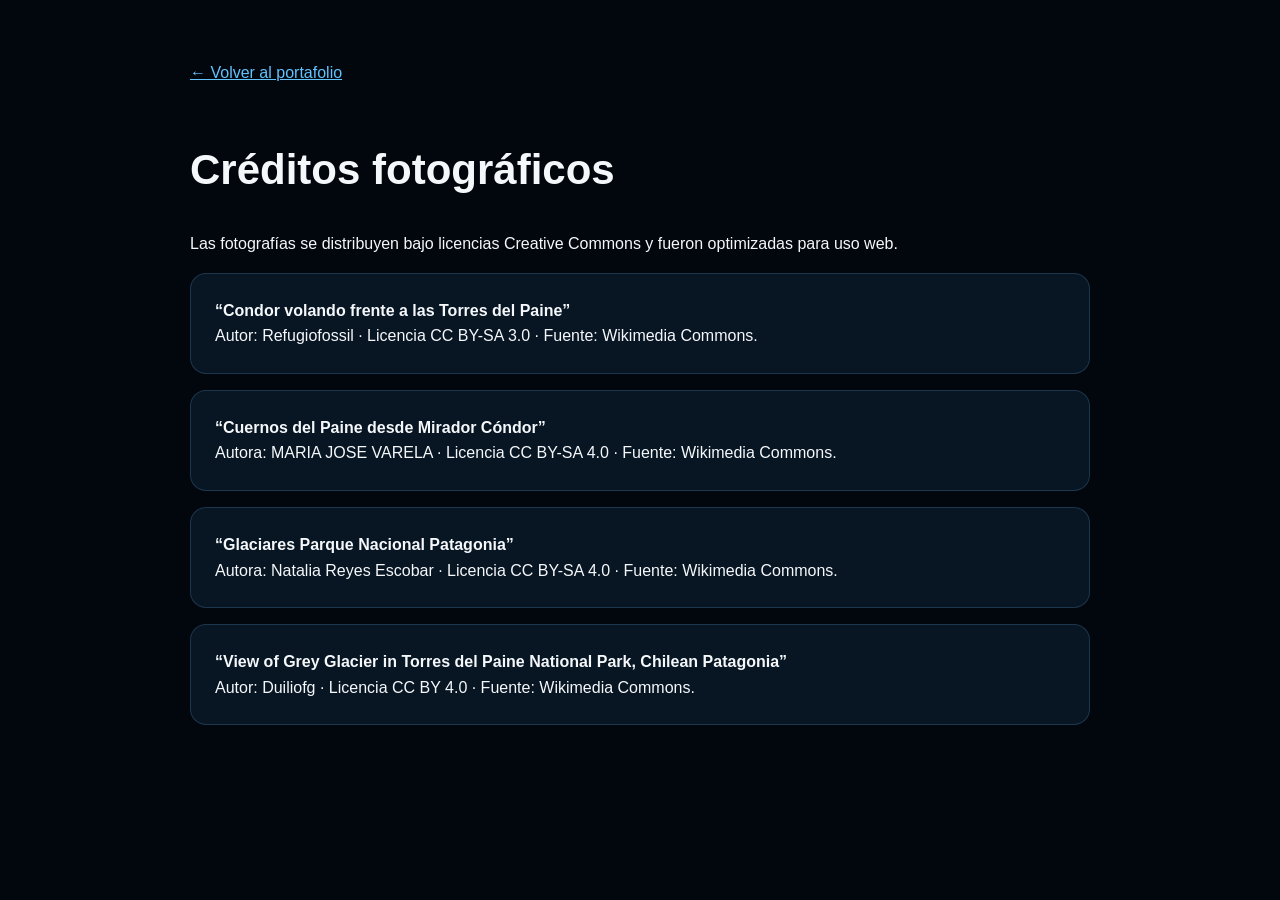
==== creditos.html @ 52bc9b77 "dddd ddddddd" ====
<!doctype html>
<html lang="es">
<head>
<meta charset="utf-8">
<meta name="viewport" content="width=device-width,initial-scale=1">
<title>Créditos fotográficos</title>
<style>
body{margin:0;background:#02070d;color:#f5f8fb;font-family:Segoe UI,Arial,sans-serif;line-height:1.6}
main{width:min(900px,92%);margin:60px auto}.card{padding:24px;margin:16px 0;background:#081522;border:1px solid rgba(112,187,255,.2);border-radius:16px}
a{color:#62c3ff}h1{font-size:42px}.back{display:inline-block;margin-bottom:22px}
</style>
</head>
<body><main>
<a class="back" href="index.html">← Volver al portafolio</a>
<h1>Créditos fotográficos</h1>
<p>Las fotografías se distribuyen bajo licencias Creative Commons y fueron optimizadas para uso web.</p>

<div class="card"><strong>“Condor volando frente a las Torres del Paine”</strong><br>
Autor: Refugiofossil · Licencia CC BY-SA 3.0 · Fuente: Wikimedia Commons.</div>

<div class="card"><strong>“Cuernos del Paine desde Mirador Cóndor”</strong><br>
Autora: MARIA JOSE VARELA · Licencia CC BY-SA 4.0 · Fuente: Wikimedia Commons.</div>

<div class="card"><strong>“Glaciares Parque Nacional Patagonia”</strong><br>
Autora: Natalia Reyes Escobar · Licencia CC BY-SA 4.0 · Fuente: Wikimedia Commons.</div>

<div class="card"><strong>“View of Grey Glacier in Torres del Paine National Park, Chilean Patagonia”</strong><br>
Autor: Duiliofg · Licencia CC BY 4.0 · Fuente: Wikimedia Commons.</div>
</main></body></html>
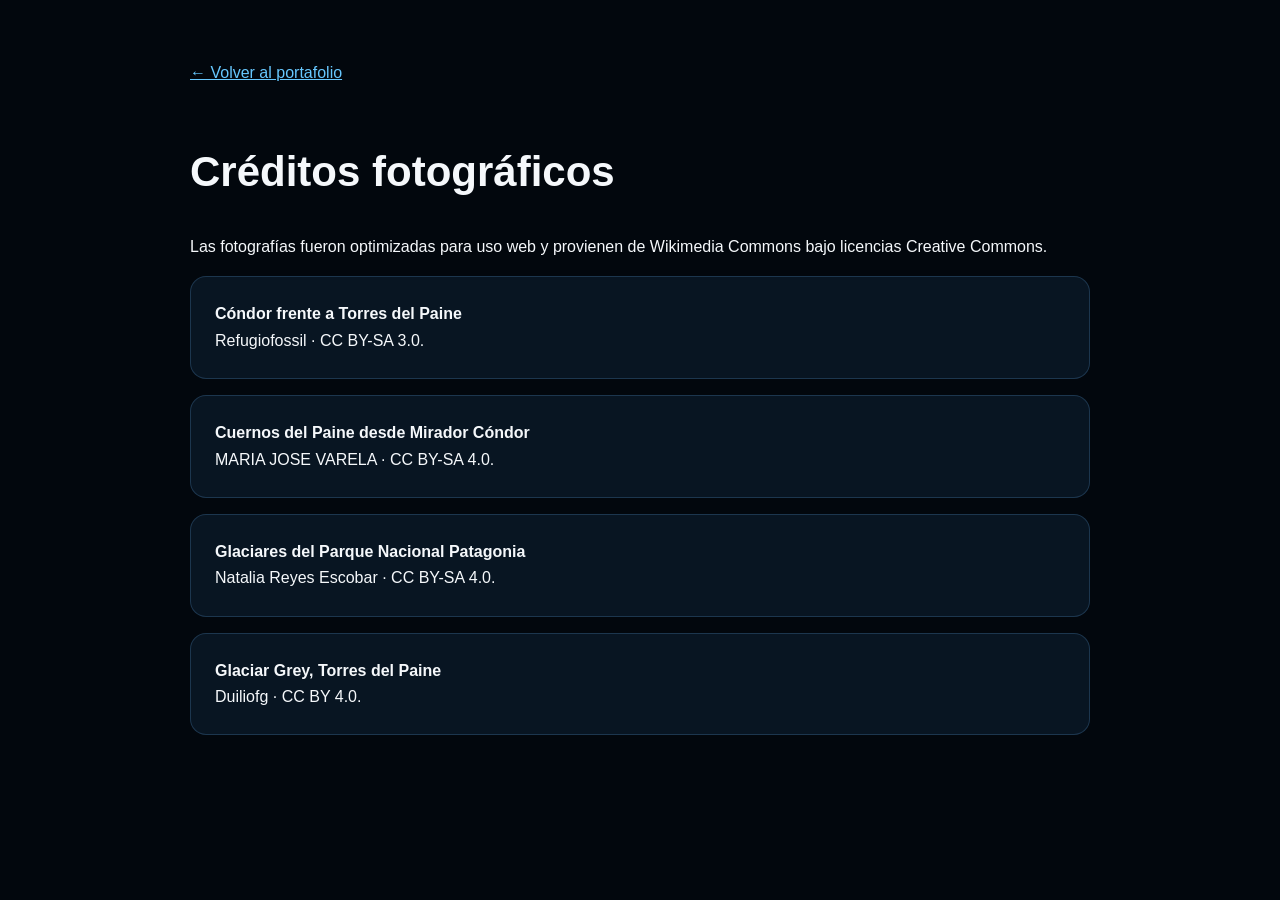
==== commit 5a225b22: "aaaaaaa aaaaaaaaaaaaaaa" ====
--- a/creditos.html
+++ b/creditos.html
@@ -1,29 +1 @@
-<!doctype html>
-<html lang="es">
-<head>
-<meta charset="utf-8">
-<meta name="viewport" content="width=device-width,initial-scale=1">
-<title>Créditos fotográficos</title>
-<style>
-body{margin:0;background:#02070d;color:#f5f8fb;font-family:Segoe UI,Arial,sans-serif;line-height:1.6}
-main{width:min(900px,92%);margin:60px auto}.card{padding:24px;margin:16px 0;background:#081522;border:1px solid rgba(112,187,255,.2);border-radius:16px}
-a{color:#62c3ff}h1{font-size:42px}.back{display:inline-block;margin-bottom:22px}
-</style>
-</head>
-<body><main>
-<a class="back" href="index.html">← Volver al portafolio</a>
-<h1>Créditos fotográficos</h1>
-<p>Las fotografías se distribuyen bajo licencias Creative Commons y fueron optimizadas para uso web.</p>
-
-<div class="card"><strong>“Condor volando frente a las Torres del Paine”</strong><br>
-Autor: Refugiofossil · Licencia CC BY-SA 3.0 · Fuente: Wikimedia Commons.</div>
-
-<div class="card"><strong>“Cuernos del Paine desde Mirador Cóndor”</strong><br>
-Autora: MARIA JOSE VARELA · Licencia CC BY-SA 4.0 · Fuente: Wikimedia Commons.</div>
-
-<div class="card"><strong>“Glaciares Parque Nacional Patagonia”</strong><br>
-Autora: Natalia Reyes Escobar · Licencia CC BY-SA 4.0 · Fuente: Wikimedia Commons.</div>
-
-<div class="card"><strong>“View of Grey Glacier in Torres del Paine National Park, Chilean Patagonia”</strong><br>
-Autor: Duiliofg · Licencia CC BY 4.0 · Fuente: Wikimedia Commons.</div>
-</main></body></html>+<!doctype html><html lang="es"><head><meta charset="utf-8"><meta name="viewport" content="width=device-width,initial-scale=1"><title>Créditos fotográficos</title><style>body{margin:0;background:#02070d;color:#f5f8fb;font-family:Segoe UI,Arial,sans-serif;line-height:1.65}main{width:min(900px,92%);margin:60px auto}.card{padding:24px;margin:16px 0;background:#081522;border:1px solid rgba(112,187,255,.2);border-radius:16px}a{color:#67c8ff}h1{font-size:42px}.back{display:inline-block;margin-bottom:22px}</style></head><body><main><a class="back" href="index.html">← Volver al portafolio</a><h1>Créditos fotográficos</h1><p>Las fotografías fueron optimizadas para uso web y provienen de Wikimedia Commons bajo licencias Creative Commons.</p><div class="card"><strong>Cóndor frente a Torres del Paine</strong><br>Refugiofossil · CC BY-SA 3.0.</div><div class="card"><strong>Cuernos del Paine desde Mirador Cóndor</strong><br>MARIA JOSE VARELA · CC BY-SA 4.0.</div><div class="card"><strong>Glaciares del Parque Nacional Patagonia</strong><br>Natalia Reyes Escobar · CC BY-SA 4.0.</div><div class="card"><strong>Glaciar Grey, Torres del Paine</strong><br>Duiliofg · CC BY 4.0.</div></main></body></html>
